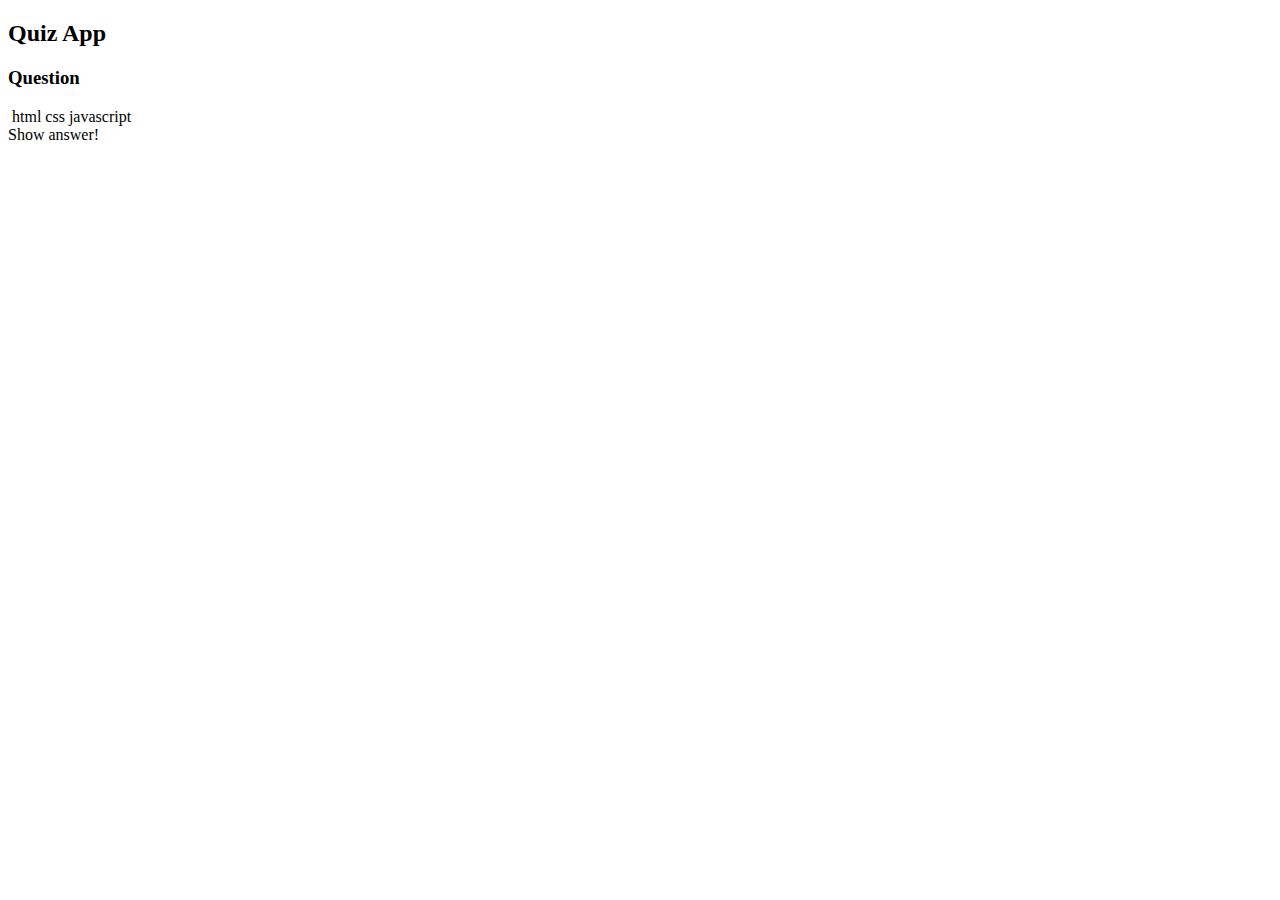
==== index.html @ 4dd006bd "adding all the assets and homepage" ====
<!DOCTYPE html>
<html lang="en">
  <head>
    <meta charset="UTF-8" />
    <meta http-equiv="X-UA-Compatible" content="IE=edge" />
    <meta name="viewport" content="width=device-width, initial-scale=1.0" />
    <title>Amazing Quiz App</title>
  </head>
  <body>
    <header>
      <h2>Quiz App</h2>
    </header>

    <main>
      <section class="question_card_menu">
        <h3>Question</h3>
        <img href="/assets/bookmark_transparent.png" />
        <tag>html</tag>
        <tag>css</tag>
        <tag>javascript</tag>

        <article>
          Show answer!
          <p hidden>this is the answer to the question</p>
        </article>
      </section>
    </main>
  </body>
</html>
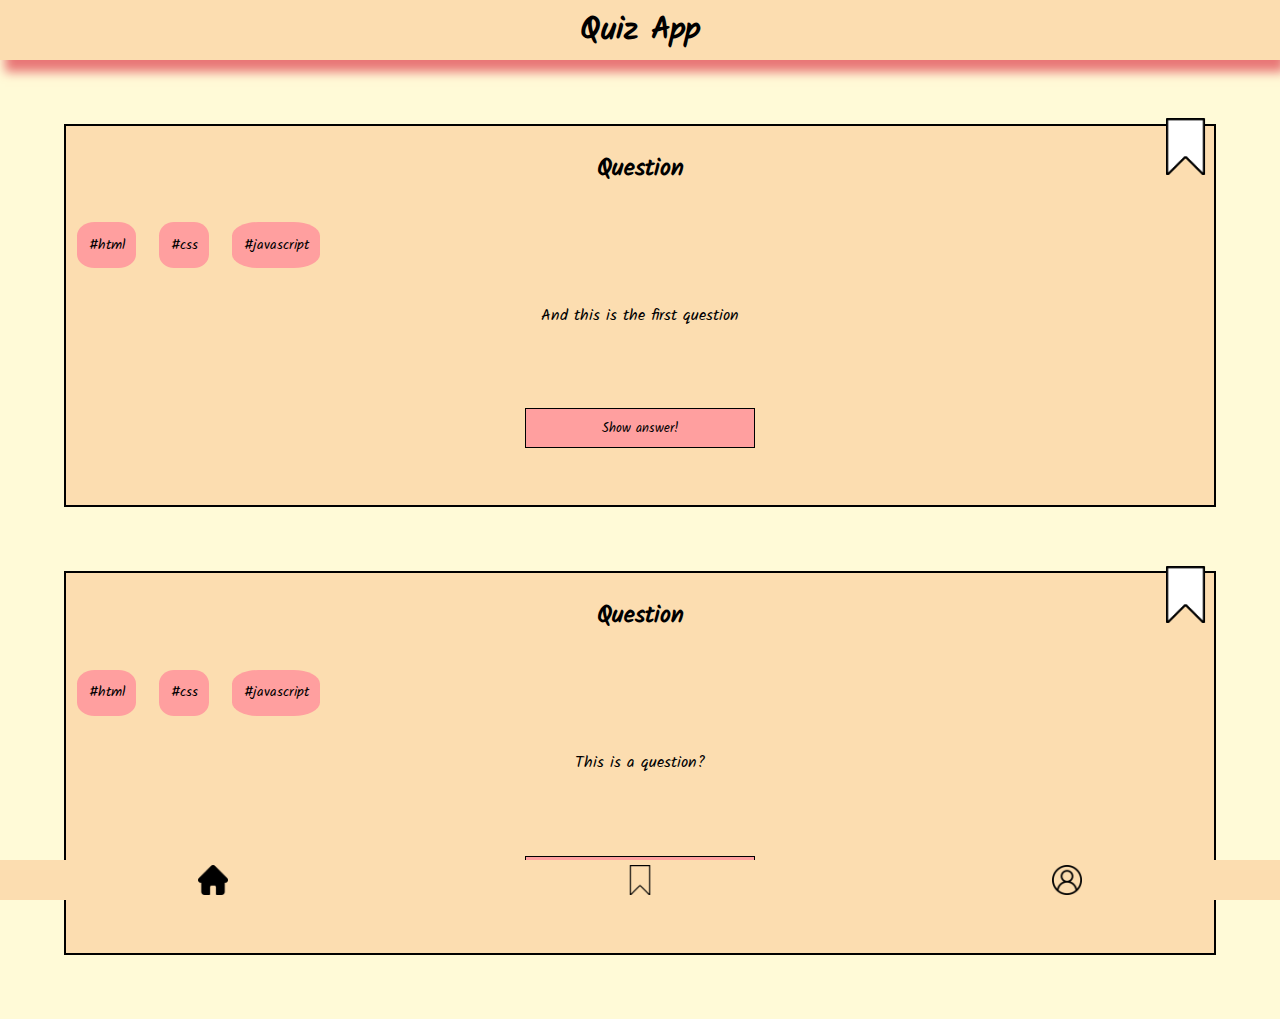
==== commit 78a16c51: "more changes to css and index, added fonts" ====
--- a/index.html
+++ b/index.html
@@ -4,26 +4,77 @@
     <meta charset="UTF-8" />
     <meta http-equiv="X-UA-Compatible" content="IE=edge" />
     <meta name="viewport" content="width=device-width, initial-scale=1.0" />
+    <link rel="stylesheet" href="./css/styles.css" />
+    <link rel="stylesheet" href="./fonts/Kalam-Regular.ttf" />
     <title>Amazing Quiz App</title>
   </head>
   <body>
     <header>
-      <h2>Quiz App</h2>
+      <h1>Quiz App</h1>
     </header>
 
     <main>
-      <section class="question_card_menu">
-        <h3>Question</h3>
-        <img href="/assets/bookmark_transparent.png" />
-        <tag>html</tag>
-        <tag>css</tag>
-        <tag>javascript</tag>
+      <section class="question_menu">
+        <img
+          src="/assets/bookmark.png"
+          alt="bookmark"
+          class="question_bookmark"
+        />
 
-        <article>
+        <h2 class="question_h2">Question</h2>
+
+        <section class="tag_list">
+          <tag class="question_tag">#html</tag>
+          <tag class="question_tag">#css</tag>
+          <tag class="question_tag">#javascript</tag>
+        </section>
+
+        <section class="quextion_text_box">
+          <p class="question_text">And this is the first question</p>
+        </section>
+
+        <button class="question_button">
           Show answer!
           <p hidden>this is the answer to the question</p>
-        </article>
+        </button>
+      </section>
+
+      <section class="question_menu">
+        <img
+          src="/assets/bookmark.png"
+          alt="bookmark"
+          class="question_bookmark"
+        />
+
+        <h2 class="question_h2">Question</h2>
+
+        <section class="tag_list">
+          <tag class="question_tag">#html</tag>
+          <tag class="question_tag">#css</tag>
+          <tag class="question_tag">#javascript</tag>
+        </section>
+
+        <section class="quextion_text_box">
+          <p class="question_text">This is a question?</p>
+        </section>
+
+        <button class="question_button">
+          Show answer!
+          <p hidden>this is the answer to the question</p>
+        </button>
       </section>
     </main>
+
+    <footer>
+      <a href="/index.html"
+        ><img src="./assets/home_filled.png" alt="home link"
+      /></a>
+      <a href="pages/bookmarks.html"
+        ><img src="./assets/bookmark_transparent.png" alt="bookmarks link"
+      /></a>
+      <a href="/pages/profile.html"
+        ><img src="./assets/profile.png" alt="profile link"
+      /></a>
+    </footer>
   </body>
 </html>
--- a/css/styles.css
+++ b/css/styles.css
@@ -0,0 +1,106 @@
+@import "./variable.css";
+@import "./fonts.css";
+
+* {
+  box-sizing: border-box;
+  margin: 0;
+}
+
+body {
+  background-color: var(--background-color);
+  font-family: kalam;
+}
+
+header {
+  position: sticky;
+  display: flex;
+  justify-content: center;
+  background-color: var(--primary-color);
+  align-items: center;
+  height: 60px;
+  box-shadow: 5px 12px 10px var(--accent-color);
+}
+
+.question_menu {
+  border: solid 2px black;
+  display: flex;
+  justify-content: center;
+  background-color: var(--primary-color);
+  flex-direction: column;
+  margin: 5%;
+  position: relative;
+}
+
+.question_h2 {
+  display: flex;
+  justify-content: center;
+  justify-self: center;
+  padding: 2%;
+}
+
+.question_bookmark {
+  display: flex;
+  height: 15%;
+  align-self: flex-end;
+  padding: 0;
+  position: absolute;
+  top: -2%;
+}
+
+.tag_list {
+  display: flex;
+}
+
+.question_tag {
+  display: flex;
+  flex-direction: row;
+  margin: 1%;
+  background-color: var(--second-color);
+  padding: 1%;
+  border-radius: 30%;
+  font-size: 90%;
+}
+
+.question_button {
+  display: flex;
+  background-color: var(--second-color);
+  width: 20%;
+  height: 40px;
+  align-self: center;
+  align-items: center;
+  justify-content: space-around;
+  margin: 5%;
+  border: none;
+  border: 1px solid black;
+  font-family: kalam;
+}
+
+.question_text_box {
+  display: flex;
+  justify-items: center;
+  align-items: center;
+}
+
+.question_text {
+  padding: 2%;
+  text-align: center;
+}
+
+footer {
+  position: fixed;
+  bottom: 0;
+  width: 100%;
+  display: flex;
+  align-content: center;
+  align-self: flex-end;
+  justify-content: space-around;
+  background-color: var(--primary-color);
+  height: 40px;
+}
+
+footer a {
+  display: flex;
+  height: 100%;
+  margin-top: 5px;
+  padding-bottom: 10px;
+}
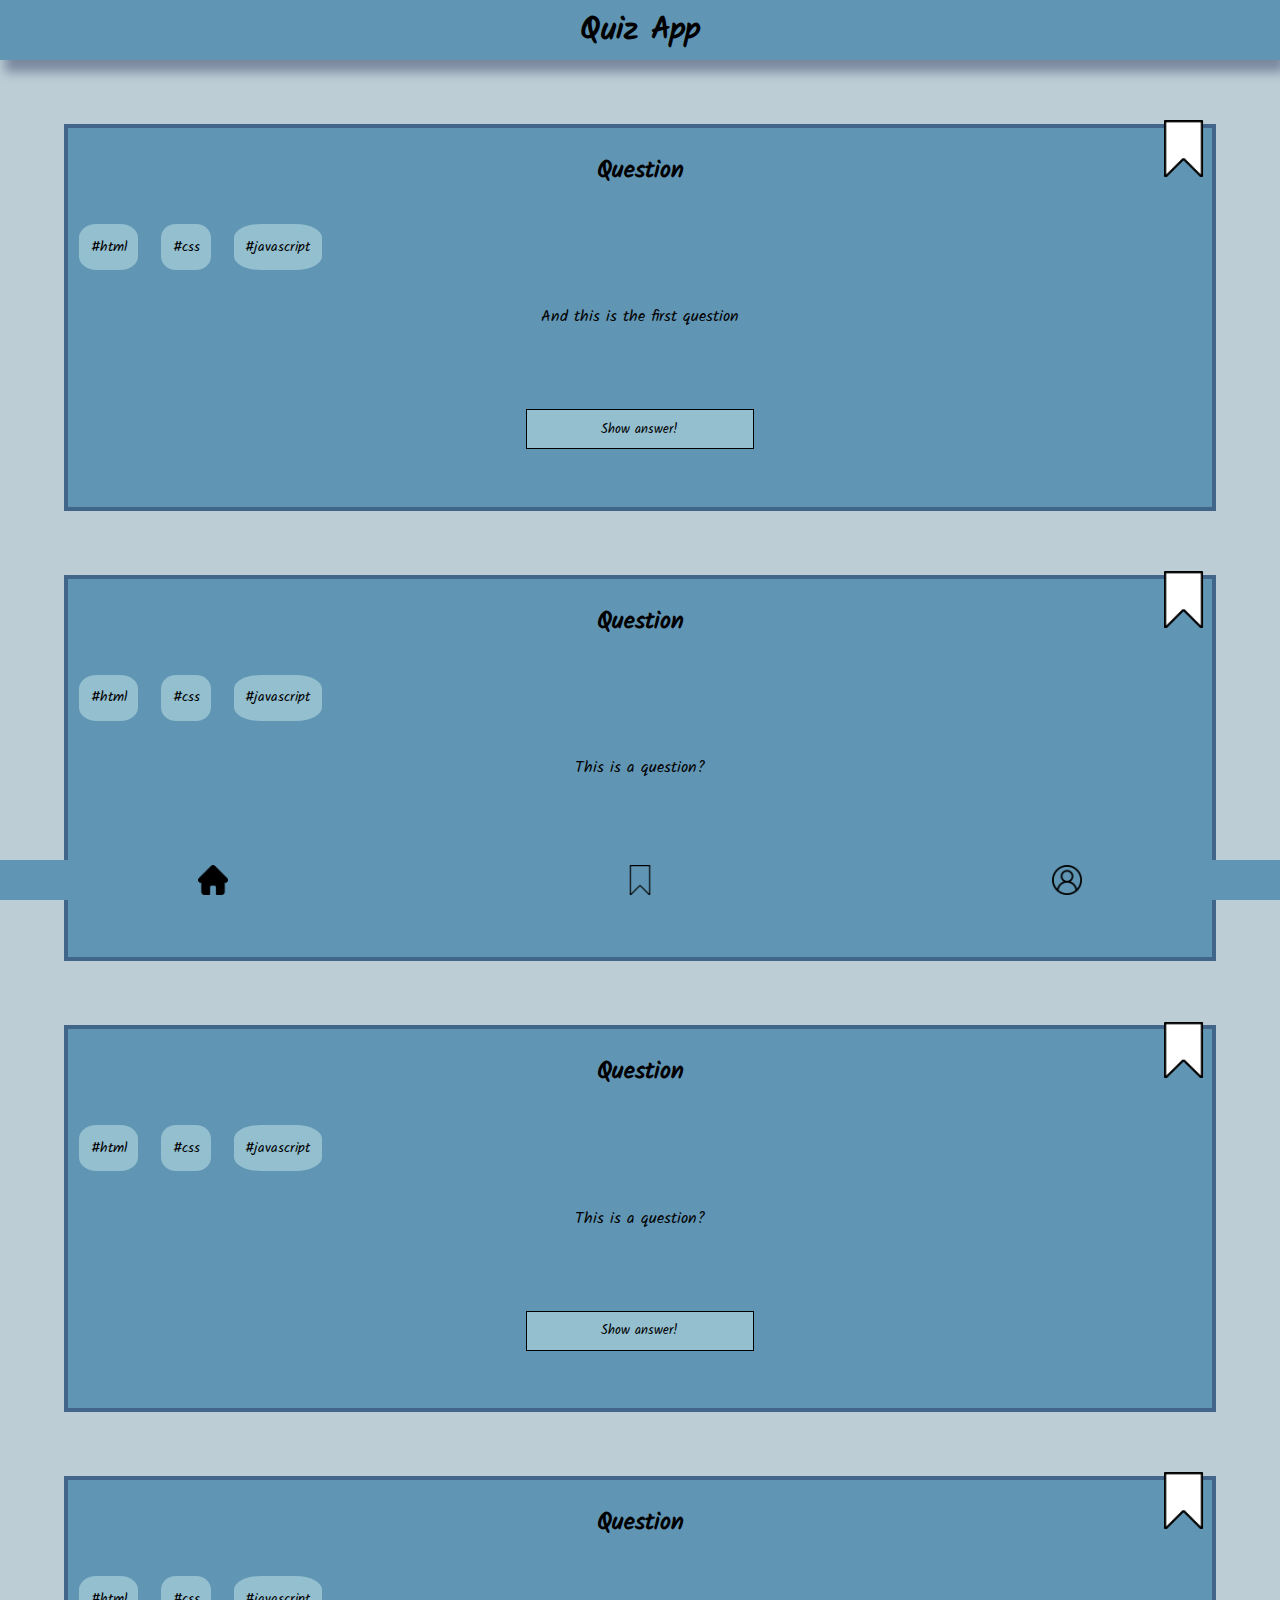
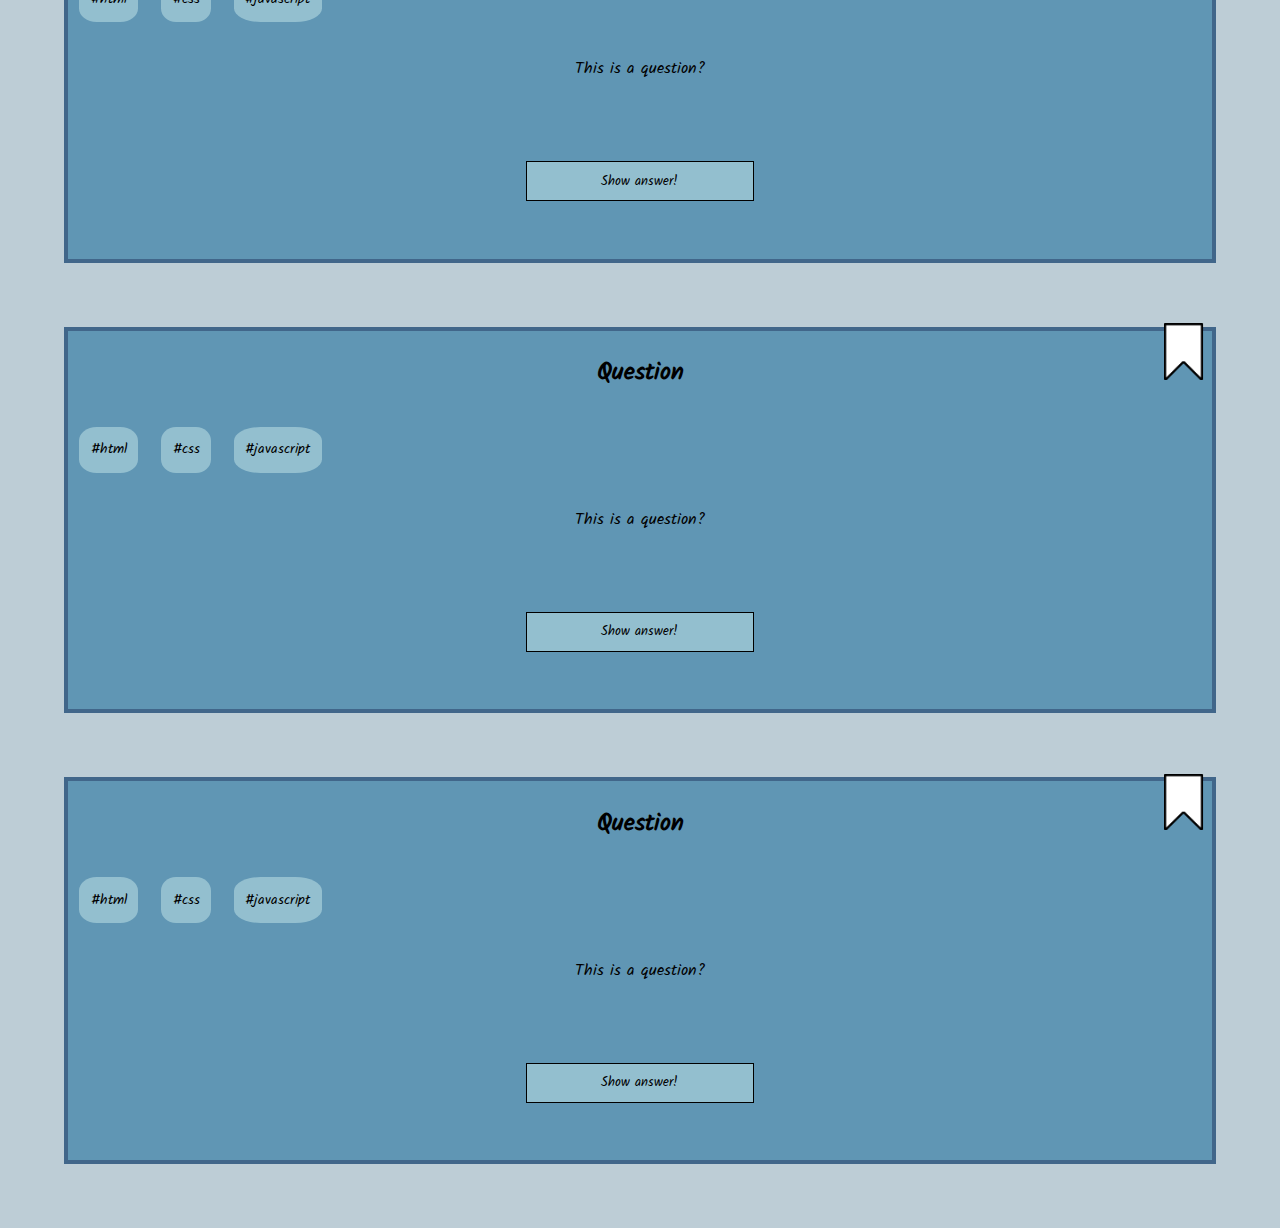
==== commit f1b1f6c7: "mostly finished website" ====
--- a/index.html
+++ b/index.html
@@ -63,6 +63,106 @@
           <p hidden>this is the answer to the question</p>
         </button>
       </section>
+
+      <section class="question_menu">
+        <img
+          src="/assets/bookmark.png"
+          alt="bookmark"
+          class="question_bookmark"
+        />
+
+        <h2 class="question_h2">Question</h2>
+
+        <section class="tag_list">
+          <tag class="question_tag">#html</tag>
+          <tag class="question_tag">#css</tag>
+          <tag class="question_tag">#javascript</tag>
+        </section>
+
+        <section class="quextion_text_box">
+          <p class="question_text">This is a question?</p>
+        </section>
+
+        <button class="question_button">
+          Show answer!
+          <p hidden>this is the answer to the question</p>
+        </button>
+      </section>
+
+      <section class="question_menu">
+        <img
+          src="/assets/bookmark.png"
+          alt="bookmark"
+          class="question_bookmark"
+        />
+
+        <h2 class="question_h2">Question</h2>
+
+        <section class="tag_list">
+          <tag class="question_tag">#html</tag>
+          <tag class="question_tag">#css</tag>
+          <tag class="question_tag">#javascript</tag>
+        </section>
+
+        <section class="quextion_text_box">
+          <p class="question_text">This is a question?</p>
+        </section>
+
+        <button class="question_button">
+          Show answer!
+          <p hidden>this is the answer to the question</p>
+        </button>
+      </section>
+
+      <section class="question_menu">
+        <img
+          src="/assets/bookmark.png"
+          alt="bookmark"
+          class="question_bookmark"
+        />
+
+        <h2 class="question_h2">Question</h2>
+
+        <section class="tag_list">
+          <tag class="question_tag">#html</tag>
+          <tag class="question_tag">#css</tag>
+          <tag class="question_tag">#javascript</tag>
+        </section>
+
+        <section class="quextion_text_box">
+          <p class="question_text">This is a question?</p>
+        </section>
+
+        <button class="question_button">
+          Show answer!
+          <p hidden>this is the answer to the question</p>
+        </button>
+      </section>
+
+      <section class="question_menu">
+        <img
+          src="/assets/bookmark.png"
+          alt="bookmark"
+          class="question_bookmark"
+        />
+
+        <h2 class="question_h2">Question</h2>
+
+        <section class="tag_list">
+          <tag class="question_tag">#html</tag>
+          <tag class="question_tag">#css</tag>
+          <tag class="question_tag">#javascript</tag>
+        </section>
+
+        <section class="quextion_text_box">
+          <p class="question_text">This is a question?</p>
+        </section>
+
+        <button class="question_button">
+          Show answer!
+          <p hidden>this is the answer to the question</p>
+        </button>
+      </section>
     </main>
 
     <footer>
--- a/css/styles.css
+++ b/css/styles.css
@@ -22,7 +22,7 @@
 }
 
 .question_menu {
-  border: solid 2px black;
+  border: solid 4px var(--accent-color);
   display: flex;
   justify-content: center;
   background-color: var(--primary-color);
@@ -104,3 +104,52 @@
   margin-top: 5px;
   padding-bottom: 10px;
 }
+
+/*profile code below*/
+
+.profile__main {
+  display: flex;
+  flex-direction: column;
+  margin: 5%;
+  position: relative;
+}
+
+.profile__menu {
+  display: flex;
+  flex-direction: column;
+  background-color: var(--primary-color);
+  border: solid 4px var(--accent-color);
+}
+
+.profile__picture {
+  display: flex;
+  width: 20%;
+  margin: 5%;
+  margin-bottom: 0;
+}
+
+.profile__header {
+  display: flex;
+  position: absolute;
+  top: 20%;
+  left: 50%;
+  justify-self: center;
+  align-self: center;
+}
+
+.profile__text {
+  display: flex;
+  padding: 5%;
+  text-align: justify;
+}
+
+.profile__image__box {
+  display: flex;
+  gap: 14%;
+  margin-top: 5%;
+  justify-content: center;
+}
+
+.profile__image {
+  width: 10%;
+}
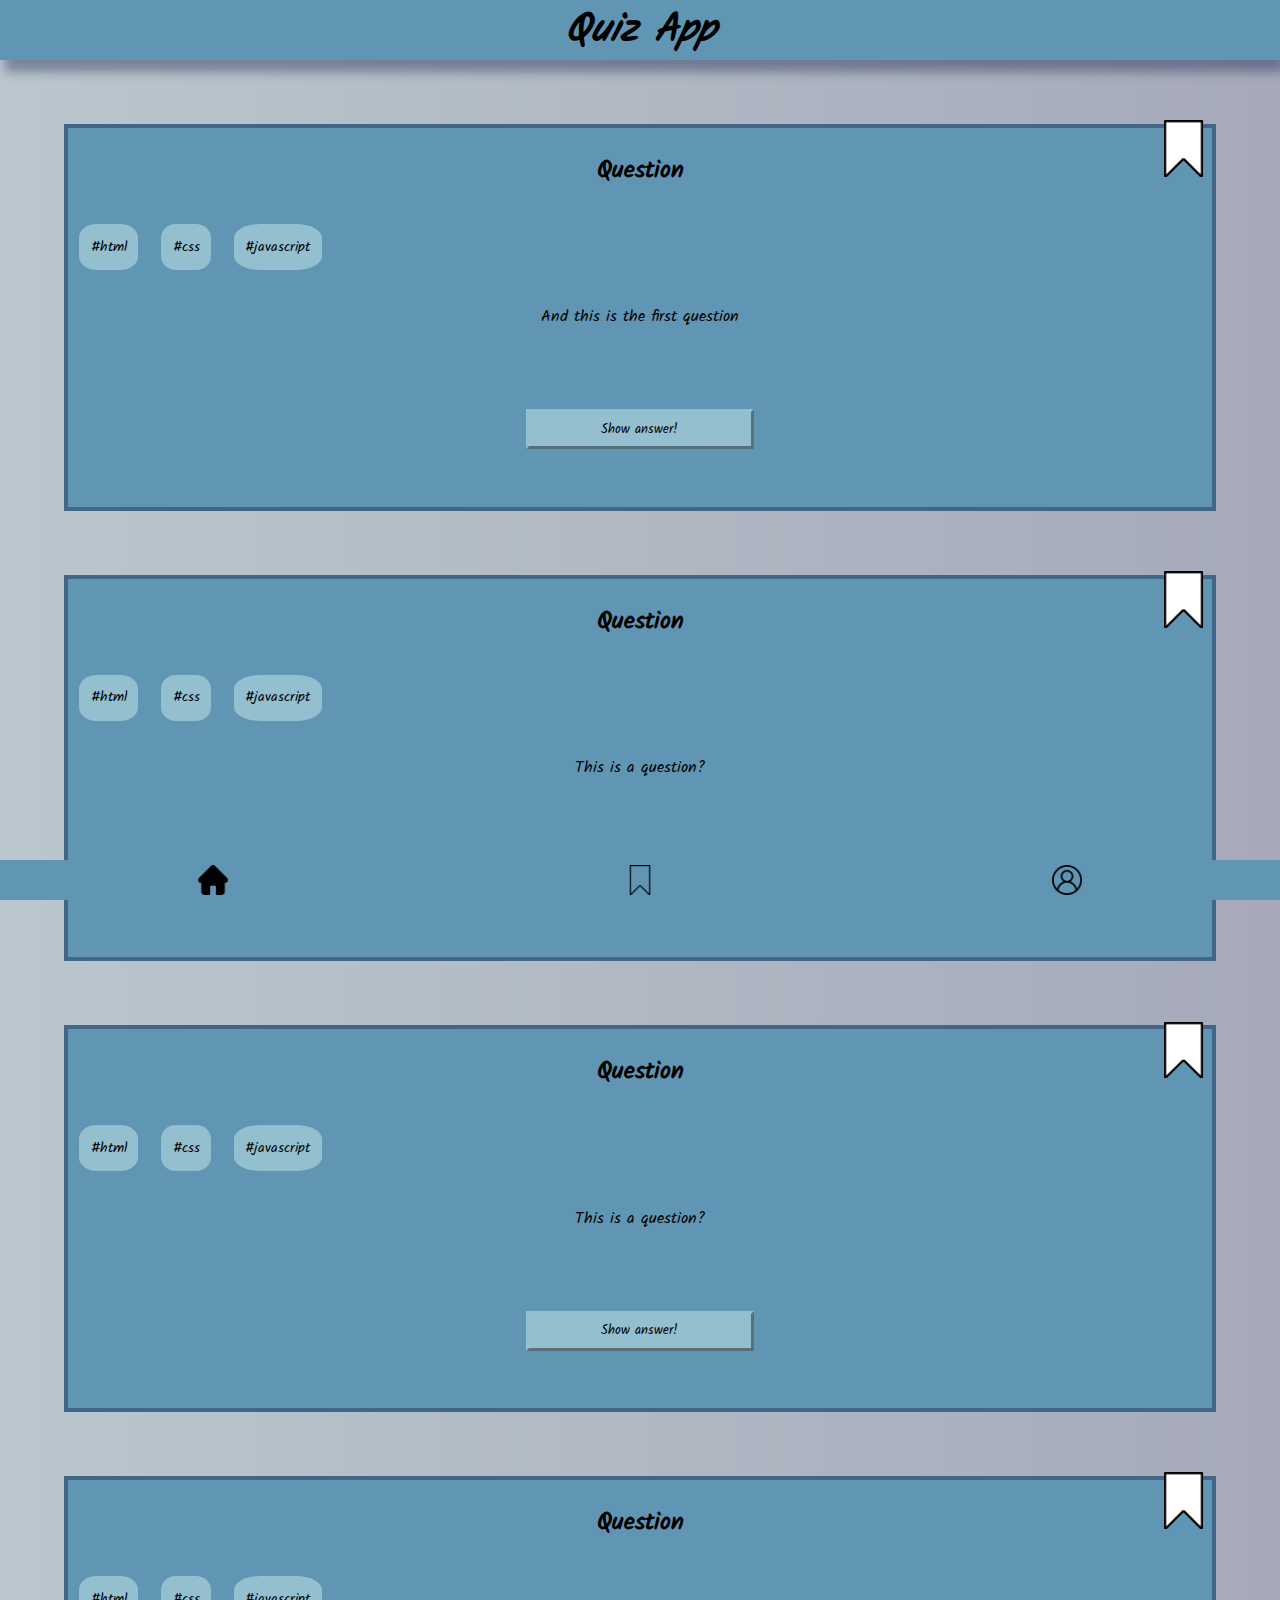
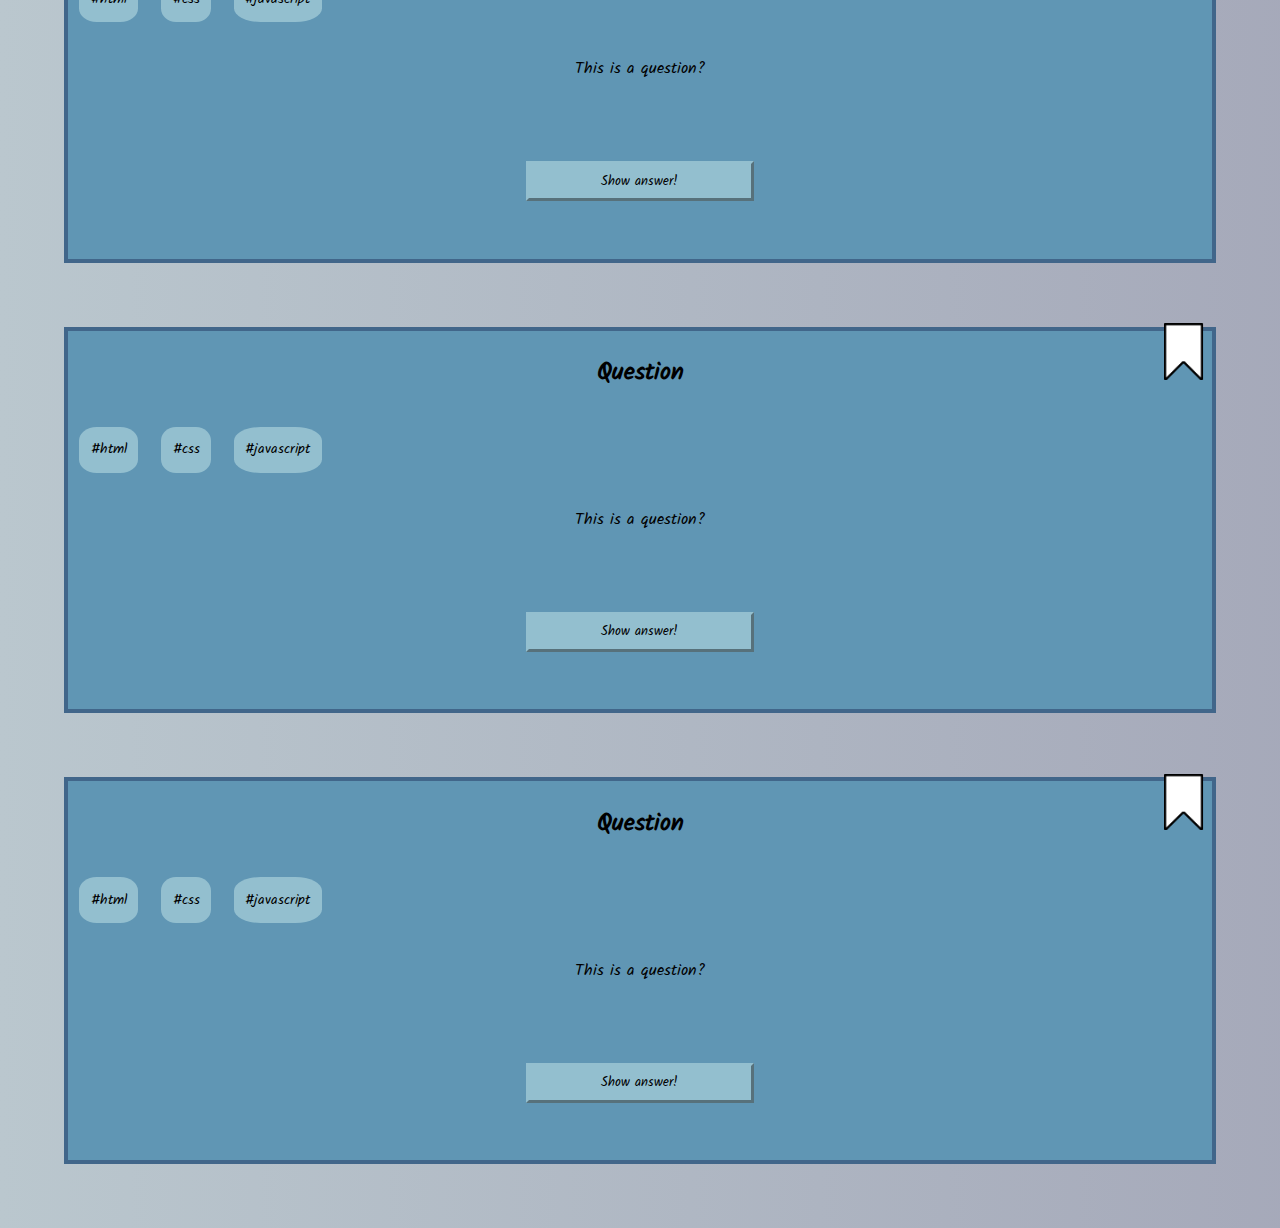
==== commit b856fe9f: "fixing links" ====
--- a/index.html
+++ b/index.html
@@ -16,7 +16,7 @@
     <main>
       <section class="question_menu">
         <img
-          src="/assets/bookmark.png"
+          src="./assets/bookmark.png"
           alt="bookmark"
           class="question_bookmark"
         />
@@ -41,7 +41,7 @@
 
       <section class="question_menu">
         <img
-          src="/assets/bookmark.png"
+          src="./assets/bookmark.png"
           alt="bookmark"
           class="question_bookmark"
         />
@@ -66,7 +66,7 @@
 
       <section class="question_menu">
         <img
-          src="/assets/bookmark.png"
+          src="./assets/bookmark.png"
           alt="bookmark"
           class="question_bookmark"
         />
@@ -91,7 +91,7 @@
 
       <section class="question_menu">
         <img
-          src="/assets/bookmark.png"
+          src="./assets/bookmark.png"
           alt="bookmark"
           class="question_bookmark"
         />
@@ -116,7 +116,7 @@
 
       <section class="question_menu">
         <img
-          src="/assets/bookmark.png"
+          src="./assets/bookmark.png"
           alt="bookmark"
           class="question_bookmark"
         />
@@ -141,7 +141,7 @@
 
       <section class="question_menu">
         <img
-          src="/assets/bookmark.png"
+          src="./assets/bookmark.png"
           alt="bookmark"
           class="question_bookmark"
         />
@@ -166,13 +166,13 @@
     </main>
 
     <footer>
-      <a href="/index.html"
+      <a href="./index.html"
         ><img src="./assets/home_filled.png" alt="home link"
       /></a>
-      <a href="pages/bookmarks.html"
+      <a href="./pages/bookmarks.html"
         ><img src="./assets/bookmark_transparent.png" alt="bookmarks link"
       /></a>
-      <a href="/pages/profile.html"
+      <a href="./pages/profile.html"
         ><img src="./assets/profile.png" alt="profile link"
       /></a>
     </footer>
--- a/css/styles.css
+++ b/css/styles.css
@@ -7,7 +7,11 @@
 }
 
 body {
-  background-color: var(--background-color);
+  background-image: linear-gradient(
+    90deg,
+    var(--background-color),
+    var(--accent-color)
+  );
   font-family: kalam;
 }
 
@@ -19,6 +23,8 @@
   align-items: center;
   height: 60px;
   box-shadow: 5px 12px 10px var(--accent-color);
+  font-style: italic;
+  font-size: 20px;
 }
 
 .question_menu {
@@ -71,8 +77,13 @@
   justify-content: space-around;
   margin: 5%;
   border: none;
-  border: 1px solid black;
+  border: var(--second-color);
   font-family: kalam;
+  border-style: outset;
+}
+
+.question_button:active {
+  border-style: inset;
 }
 
 .question_text_box {
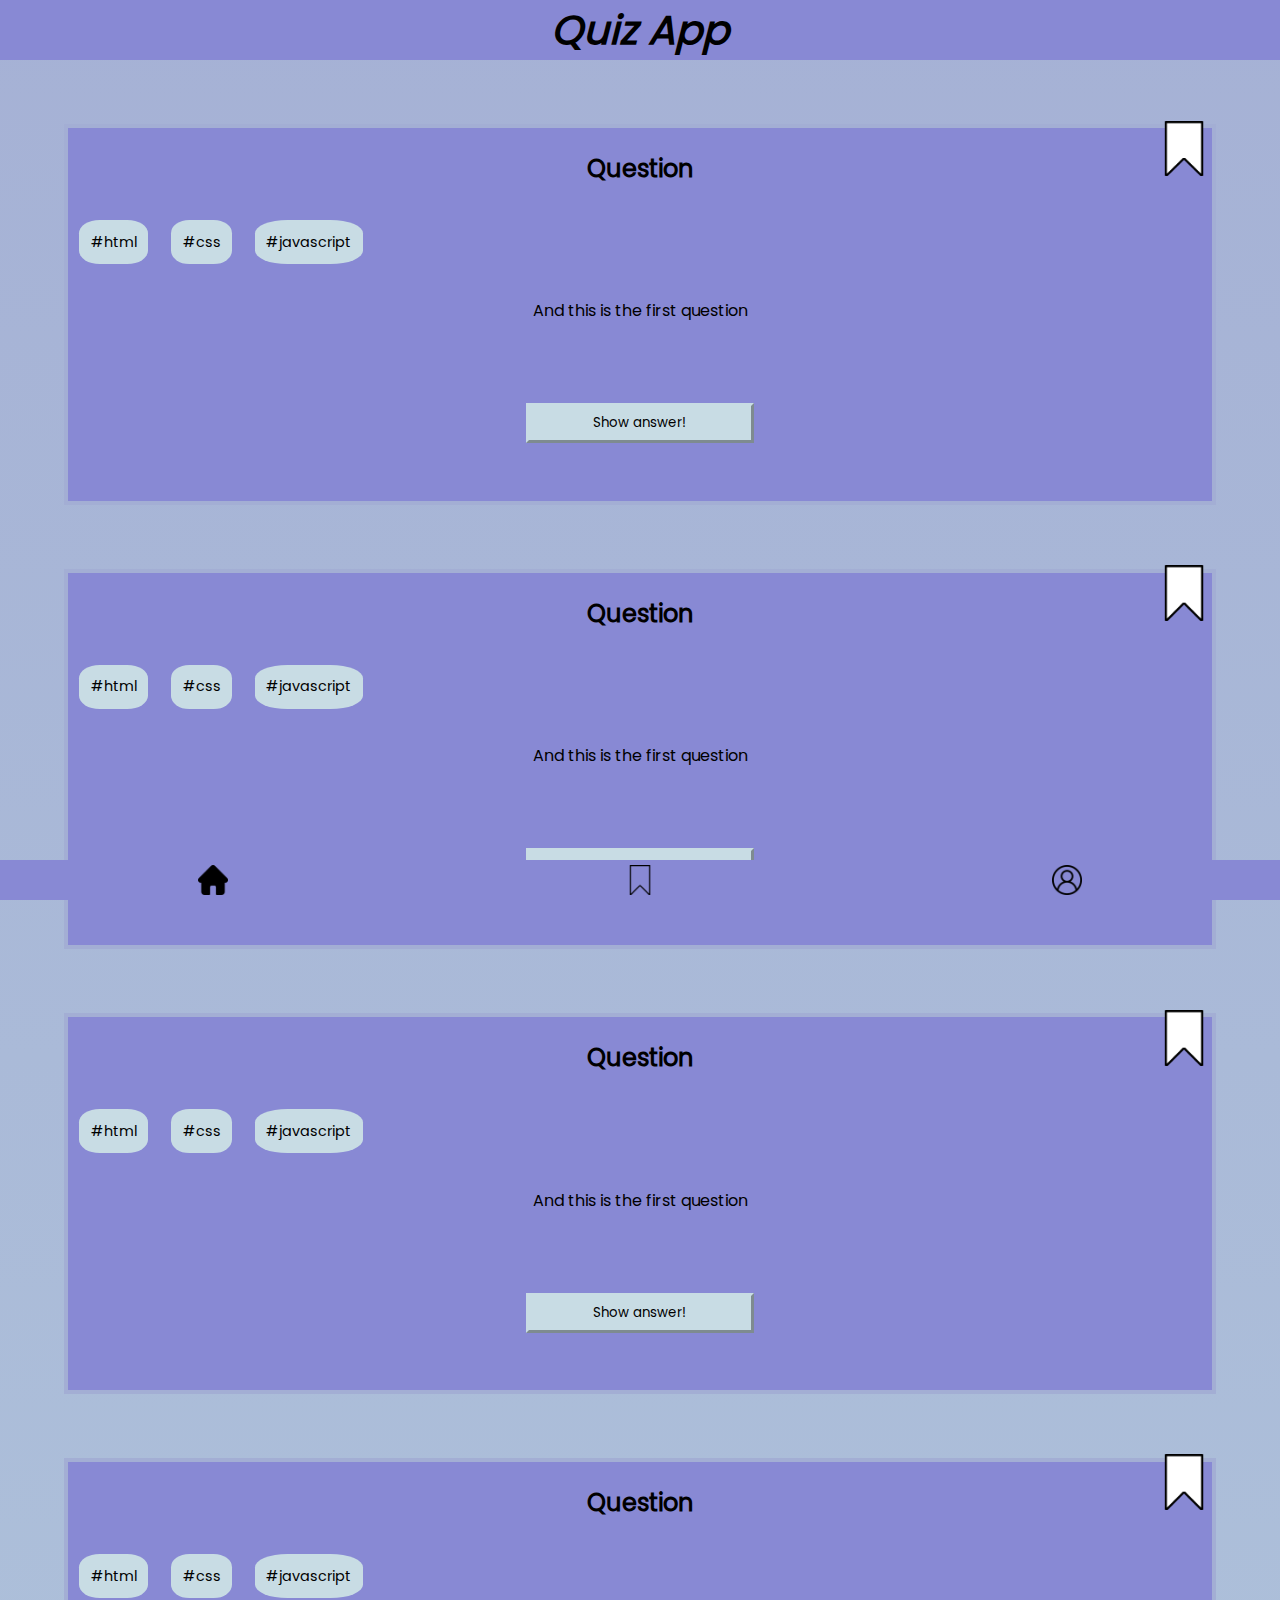
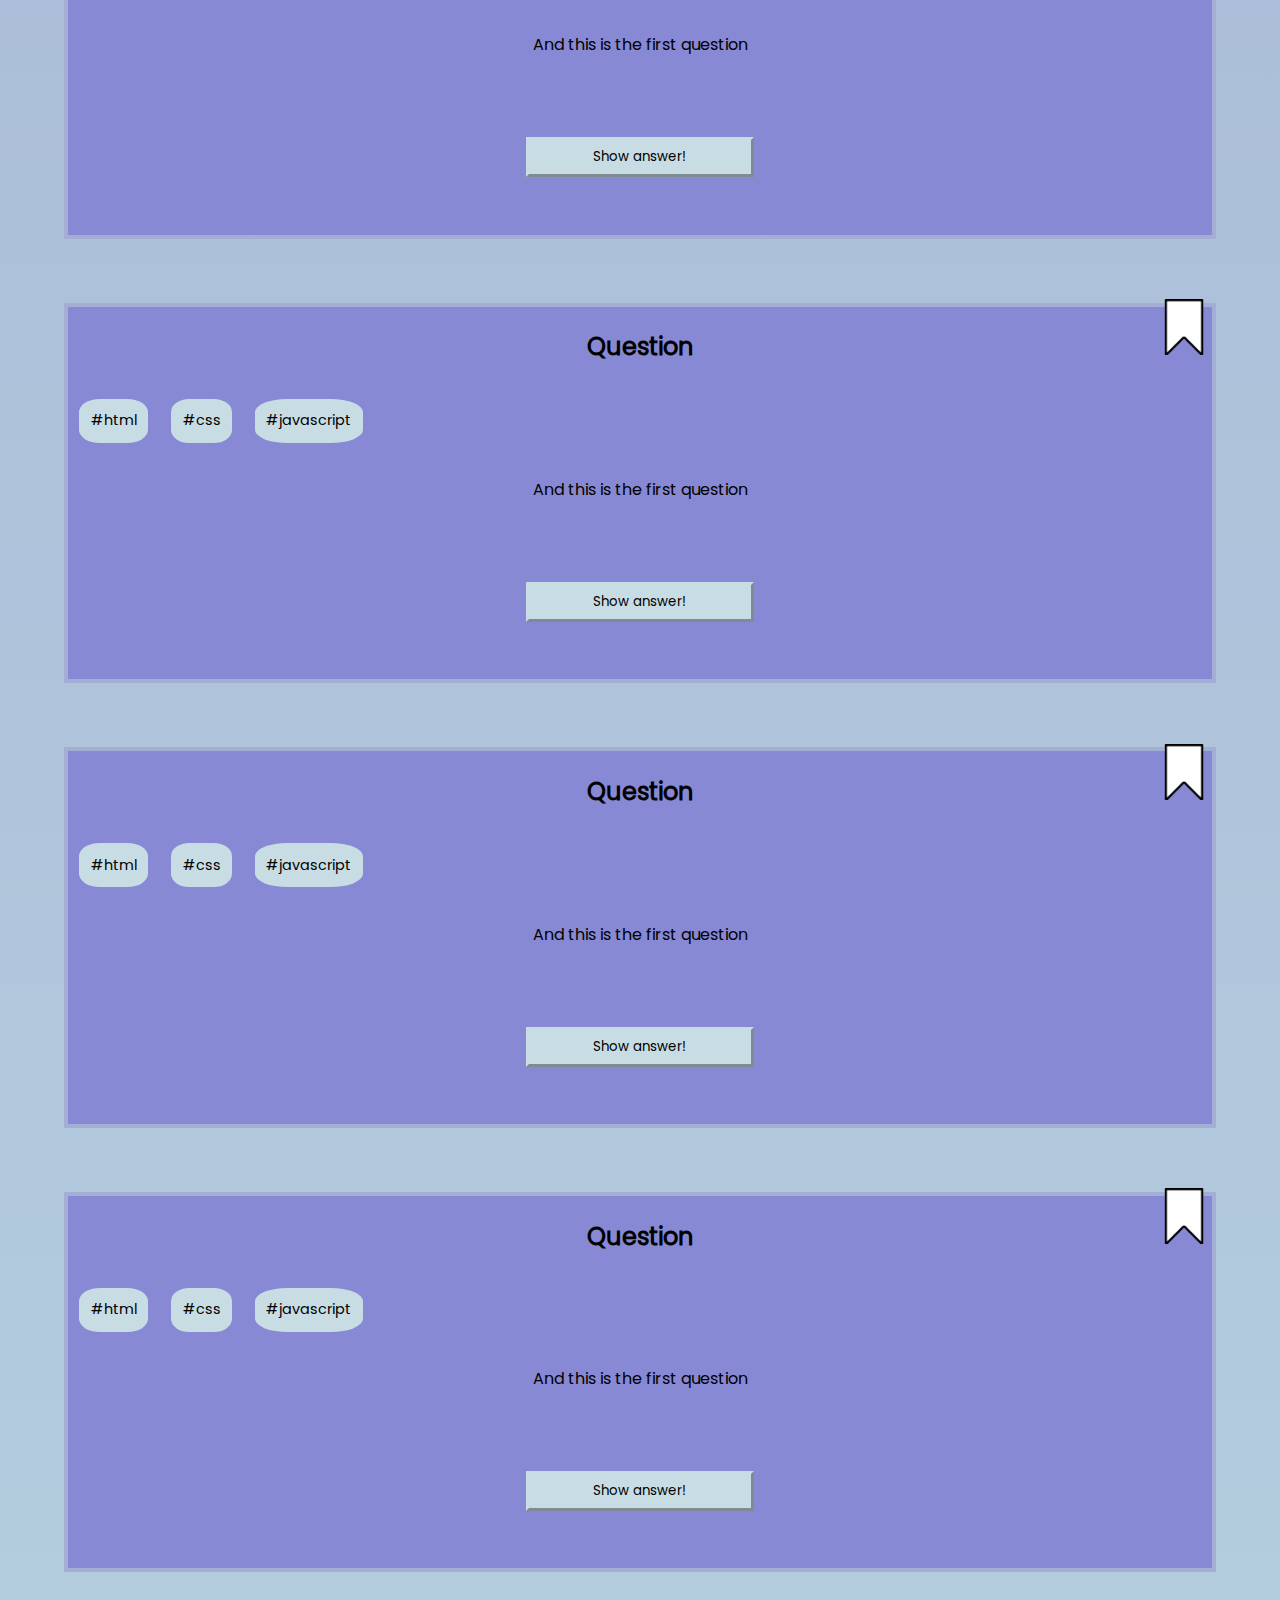
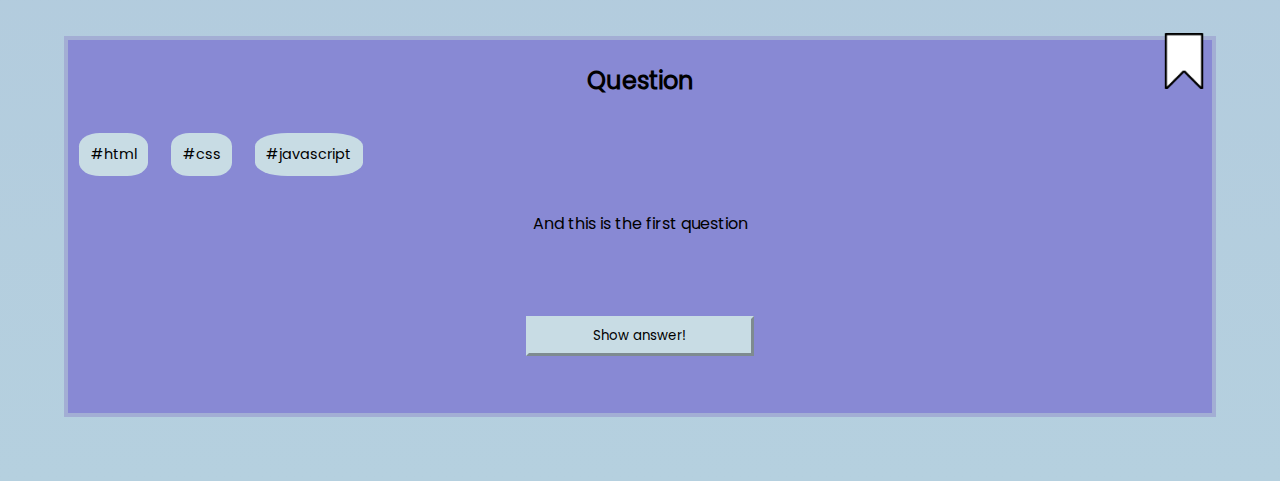
==== commit dcb44334: "made changes suggested by gimena" ====
--- a/index.html
+++ b/index.html
@@ -4,8 +4,9 @@
     <meta charset="UTF-8" />
     <meta http-equiv="X-UA-Compatible" content="IE=edge" />
     <meta name="viewport" content="width=device-width, initial-scale=1.0" />
-    <link rel="stylesheet" href="./css/styles.css" />
+    <link rel="stylesheet" href="./css/index.css" />
     <link rel="stylesheet" href="./fonts/Kalam-Regular.ttf" />
+    <link rel="stylesheet" href="../css/global.css" />
     <title>Amazing Quiz App</title>
   </head>
   <body>
@@ -14,151 +15,185 @@
     </header>
 
     <main>
-      <section class="question_menu">
-        <img
-          src="./assets/bookmark.png"
-          alt="bookmark"
-          class="question_bookmark"
-        />
-
-        <h2 class="question_h2">Question</h2>
-
-        <section class="tag_list">
-          <tag class="question_tag">#html</tag>
-          <tag class="question_tag">#css</tag>
-          <tag class="question_tag">#javascript</tag>
-        </section>
-
-        <section class="quextion_text_box">
-          <p class="question_text">And this is the first question</p>
-        </section>
-
-        <button class="question_button">
-          Show answer!
-          <p hidden>this is the answer to the question</p>
-        </button>
-      </section>
-
-      <section class="question_menu">
-        <img
-          src="./assets/bookmark.png"
-          alt="bookmark"
-          class="question_bookmark"
-        />
-
-        <h2 class="question_h2">Question</h2>
-
-        <section class="tag_list">
-          <tag class="question_tag">#html</tag>
-          <tag class="question_tag">#css</tag>
-          <tag class="question_tag">#javascript</tag>
-        </section>
-
-        <section class="quextion_text_box">
-          <p class="question_text">This is a question?</p>
-        </section>
-
-        <button class="question_button">
-          Show answer!
-          <p hidden>this is the answer to the question</p>
-        </button>
-      </section>
-
-      <section class="question_menu">
-        <img
-          src="./assets/bookmark.png"
-          alt="bookmark"
-          class="question_bookmark"
-        />
-
-        <h2 class="question_h2">Question</h2>
-
-        <section class="tag_list">
-          <tag class="question_tag">#html</tag>
-          <tag class="question_tag">#css</tag>
-          <tag class="question_tag">#javascript</tag>
-        </section>
-
-        <section class="quextion_text_box">
-          <p class="question_text">This is a question?</p>
-        </section>
-
-        <button class="question_button">
-          Show answer!
-          <p hidden>this is the answer to the question</p>
-        </button>
-      </section>
-
-      <section class="question_menu">
-        <img
-          src="./assets/bookmark.png"
-          alt="bookmark"
-          class="question_bookmark"
-        />
-
-        <h2 class="question_h2">Question</h2>
-
-        <section class="tag_list">
-          <tag class="question_tag">#html</tag>
-          <tag class="question_tag">#css</tag>
-          <tag class="question_tag">#javascript</tag>
-        </section>
-
-        <section class="quextion_text_box">
-          <p class="question_text">This is a question?</p>
-        </section>
-
-        <button class="question_button">
-          Show answer!
-          <p hidden>this is the answer to the question</p>
-        </button>
-      </section>
-
-      <section class="question_menu">
-        <img
-          src="./assets/bookmark.png"
-          alt="bookmark"
-          class="question_bookmark"
-        />
-
-        <h2 class="question_h2">Question</h2>
-
-        <section class="tag_list">
-          <tag class="question_tag">#html</tag>
-          <tag class="question_tag">#css</tag>
-          <tag class="question_tag">#javascript</tag>
-        </section>
-
-        <section class="quextion_text_box">
-          <p class="question_text">This is a question?</p>
-        </section>
-
-        <button class="question_button">
-          Show answer!
-          <p hidden>this is the answer to the question</p>
-        </button>
-      </section>
-
-      <section class="question_menu">
-        <img
-          src="./assets/bookmark.png"
-          alt="bookmark"
-          class="question_bookmark"
-        />
-
-        <h2 class="question_h2">Question</h2>
-
-        <section class="tag_list">
-          <tag class="question_tag">#html</tag>
-          <tag class="question_tag">#css</tag>
-          <tag class="question_tag">#javascript</tag>
-        </section>
-
-        <section class="quextion_text_box">
-          <p class="question_text">This is a question?</p>
-        </section>
-
-        <button class="question_button">
+      <section class="card">
+        <img
+          src="./assets/bookmark.png"
+          alt="bookmark"
+          class="card__bookmark"
+        />
+
+        <h2 class="card__question">Question</h2>
+
+        <section class="card__tag-section">
+          <p class="card__tag">#html</p>
+          <p class="card__tag">#css</p>
+          <p class="card__tag">#javascript</p>
+        </section>
+
+        <section class="card__text-box">And this is the first question</section>
+
+        <button class="card__button">
+          Show answer!
+          <p hidden>this is the answer to the question</p>
+        </button>
+      </section>
+
+      <section class="card">
+        <img
+          src="./assets/bookmark.png"
+          alt="bookmark"
+          class="card__bookmark"
+        />
+
+        <h2 class="card__question">Question</h2>
+
+        <section class="card__tag-section">
+          <p class="card__tag">#html</p>
+          <p class="card__tag">#css</p>
+          <p class="card__tag">#javascript</p>
+        </section>
+
+        <section class="card__text-box">And this is the first question</section>
+
+        <button class="card__button">
+          Show answer!
+          <p hidden>this is the answer to the question</p>
+        </button>
+      </section>
+
+      <section class="card">
+        <img
+          src="./assets/bookmark.png"
+          alt="bookmark"
+          class="card__bookmark"
+        />
+
+        <h2 class="card__question">Question</h2>
+
+        <section class="card__tag-section">
+          <p class="card__tag">#html</p>
+          <p class="card__tag">#css</p>
+          <p class="card__tag">#javascript</p>
+        </section>
+
+        <section class="card__text-box">And this is the first question</section>
+
+        <button class="card__button">
+          Show answer!
+          <p hidden>this is the answer to the question</p>
+        </button>
+      </section>
+
+      <section class="card">
+        <img
+          src="./assets/bookmark.png"
+          alt="bookmark"
+          class="card__bookmark"
+        />
+
+        <h2 class="card__question">Question</h2>
+
+        <section class="card__tag-section">
+          <p class="card__tag">#html</p>
+          <p class="card__tag">#css</p>
+          <p class="card__tag">#javascript</p>
+        </section>
+
+        <section class="card__text-box">And this is the first question</section>
+
+        <button class="card__button">
+          Show answer!
+          <p hidden>this is the answer to the question</p>
+        </button>
+      </section>
+
+      <section class="card">
+        <img
+          src="./assets/bookmark.png"
+          alt="bookmark"
+          class="card__bookmark"
+        />
+
+        <h2 class="card__question">Question</h2>
+
+        <section class="card__tag-section">
+          <p class="card__tag">#html</p>
+          <p class="card__tag">#css</p>
+          <p class="card__tag">#javascript</p>
+        </section>
+
+        <section class="card__text-box">And this is the first question</section>
+
+        <button class="card__button">
+          Show answer!
+          <p hidden>this is the answer to the question</p>
+        </button>
+      </section>
+
+      <section class="card">
+        <img
+          src="./assets/bookmark.png"
+          alt="bookmark"
+          class="card__bookmark"
+        />
+
+        <h2 class="card__question">Question</h2>
+
+        <section class="card__tag-section">
+          <p class="card__tag">#html</p>
+          <p class="card__tag">#css</p>
+          <p class="card__tag">#javascript</p>
+        </section>
+
+        <section class="card__text-box">And this is the first question</section>
+
+        <button class="card__button">
+          Show answer!
+          <p hidden>this is the answer to the question</p>
+        </button>
+      </section>
+
+      <section class="card">
+        <img
+          src="./assets/bookmark.png"
+          alt="bookmark"
+          class="card__bookmark"
+        />
+
+        <h2 class="card__question">Question</h2>
+
+        <section class="card__tag-section">
+          <p class="card__tag">#html</p>
+          <p class="card__tag">#css</p>
+          <p class="card__tag">#javascript</p>
+        </section>
+
+        <section class="card__text-box">And this is the first question</section>
+
+        <button class="card__button">
+          Show answer!
+          <p hidden>this is the answer to the question</p>
+        </button>
+      </section>
+
+      <section class="card">
+        <img
+          src="./assets/bookmark.png"
+          alt="bookmark"
+          class="card__bookmark"
+        />
+
+        <h2 class="card__question">Question</h2>
+
+        <section class="card__tag-section">
+          <p class="card__tag">#html</p>
+          <p class="card__tag">#css</p>
+          <p class="card__tag">#javascript</p>
+        </section>
+
+        <section class="card__text-box">And this is the first question</section>
+
+        <button class="card__button">
           Show answer!
           <p hidden>this is the answer to the question</p>
         </button>
--- a/css/index.css
+++ b/css/index.css
@@ -0,0 +1,134 @@
+@import "./variable.css";
+@import "./fonts.css";
+
+.card {
+  border: solid 4px var(--accent-color);
+  display: flex;
+  justify-content: center;
+  background-color: var(--primary-color);
+  flex-direction: column;
+  margin: 5%;
+  position: relative;
+}
+
+.card__question {
+  display: flex;
+  justify-content: center;
+  justify-self: center;
+  padding: 2%;
+}
+
+.card__bookmark {
+  display: flex;
+  height: 15%;
+  align-self: flex-end;
+  padding: 0;
+  position: absolute;
+  top: -2%;
+}
+
+.card__tag-section {
+  display: flex;
+}
+
+.card__tag {
+  display: flex;
+  flex-direction: row;
+  margin: 1%;
+  background-color: var(--second-color);
+  padding: 1%;
+  border-radius: 30%;
+  font-size: 90%;
+}
+
+.card__button {
+  display: flex;
+  background-color: var(--second-color);
+  width: 20%;
+  height: 40px;
+  align-self: center;
+  align-items: center;
+  justify-content: space-around;
+  margin: 5%;
+  border: none;
+  border: var(--second-color);
+  font-family: poppins;
+  border-style: outset;
+}
+
+.card__button:active {
+  border-style: inset;
+}
+
+.card__text-box {
+  padding: 2%;
+  text-align: center;
+}
+
+footer {
+  position: fixed;
+  bottom: 0;
+  width: 100%;
+  display: flex;
+  align-content: center;
+  align-self: flex-end;
+  justify-content: space-around;
+  background-color: var(--primary-color);
+  height: 40px;
+}
+
+footer a {
+  display: flex;
+  height: 100%;
+  margin-top: 5px;
+  padding-bottom: 10px;
+}
+
+/*profile code below*/
+
+.profile__main {
+  display: flex;
+  flex-direction: column;
+  margin: 5%;
+  position: relative;
+}
+
+.profile__menu {
+  display: flex;
+  flex-direction: column;
+  background-color: var(--primary-color);
+  border: solid 4px var(--accent-color);
+}
+
+.profile__picture {
+  display: flex;
+  width: 20%;
+  margin: 5%;
+  margin-bottom: 0;
+}
+
+.profile__header {
+  display: flex;
+  position: absolute;
+  top: 20%;
+  left: 50%;
+  justify-self: center;
+  align-self: center;
+}
+
+.profile__text {
+  display: flex;
+  padding: 5%;
+  text-align: justify;
+}
+
+.profile__image__box {
+  display: flex;
+  gap: 14%;
+  margin-top: 5%;
+  justify-content: center;
+}
+
+.profile__image {
+  width: 10%;
+}
--- a/css/global.css
+++ b/css/global.css
@@ -0,0 +1,46 @@
+@import "./variable.css";
+@import "./fonts.css";
+
+* {
+  box-sizing: border-box;
+  margin: 0;
+}
+
+body {
+  background-image: linear-gradient(
+    0deg,
+    var(--background-color),
+    var(--accent-color)
+  );
+  font-family: poppins;
+}
+
+header {
+  position: sticky;
+  display: flex;
+  justify-content: center;
+  background-color: var(--primary-color);
+  align-items: center;
+  height: 60px;
+  font-style: italic;
+  font-size: 20px;
+}
+
+footer {
+  position: fixed;
+  bottom: 0;
+  width: 100%;
+  display: flex;
+  align-content: center;
+  align-self: flex-end;
+  justify-content: space-around;
+  background-color: var(--primary-color);
+  height: 40px;
+}
+
+footer a {
+  display: flex;
+  height: 100%;
+  margin-top: 5px;
+  padding-bottom: 10px;
+}
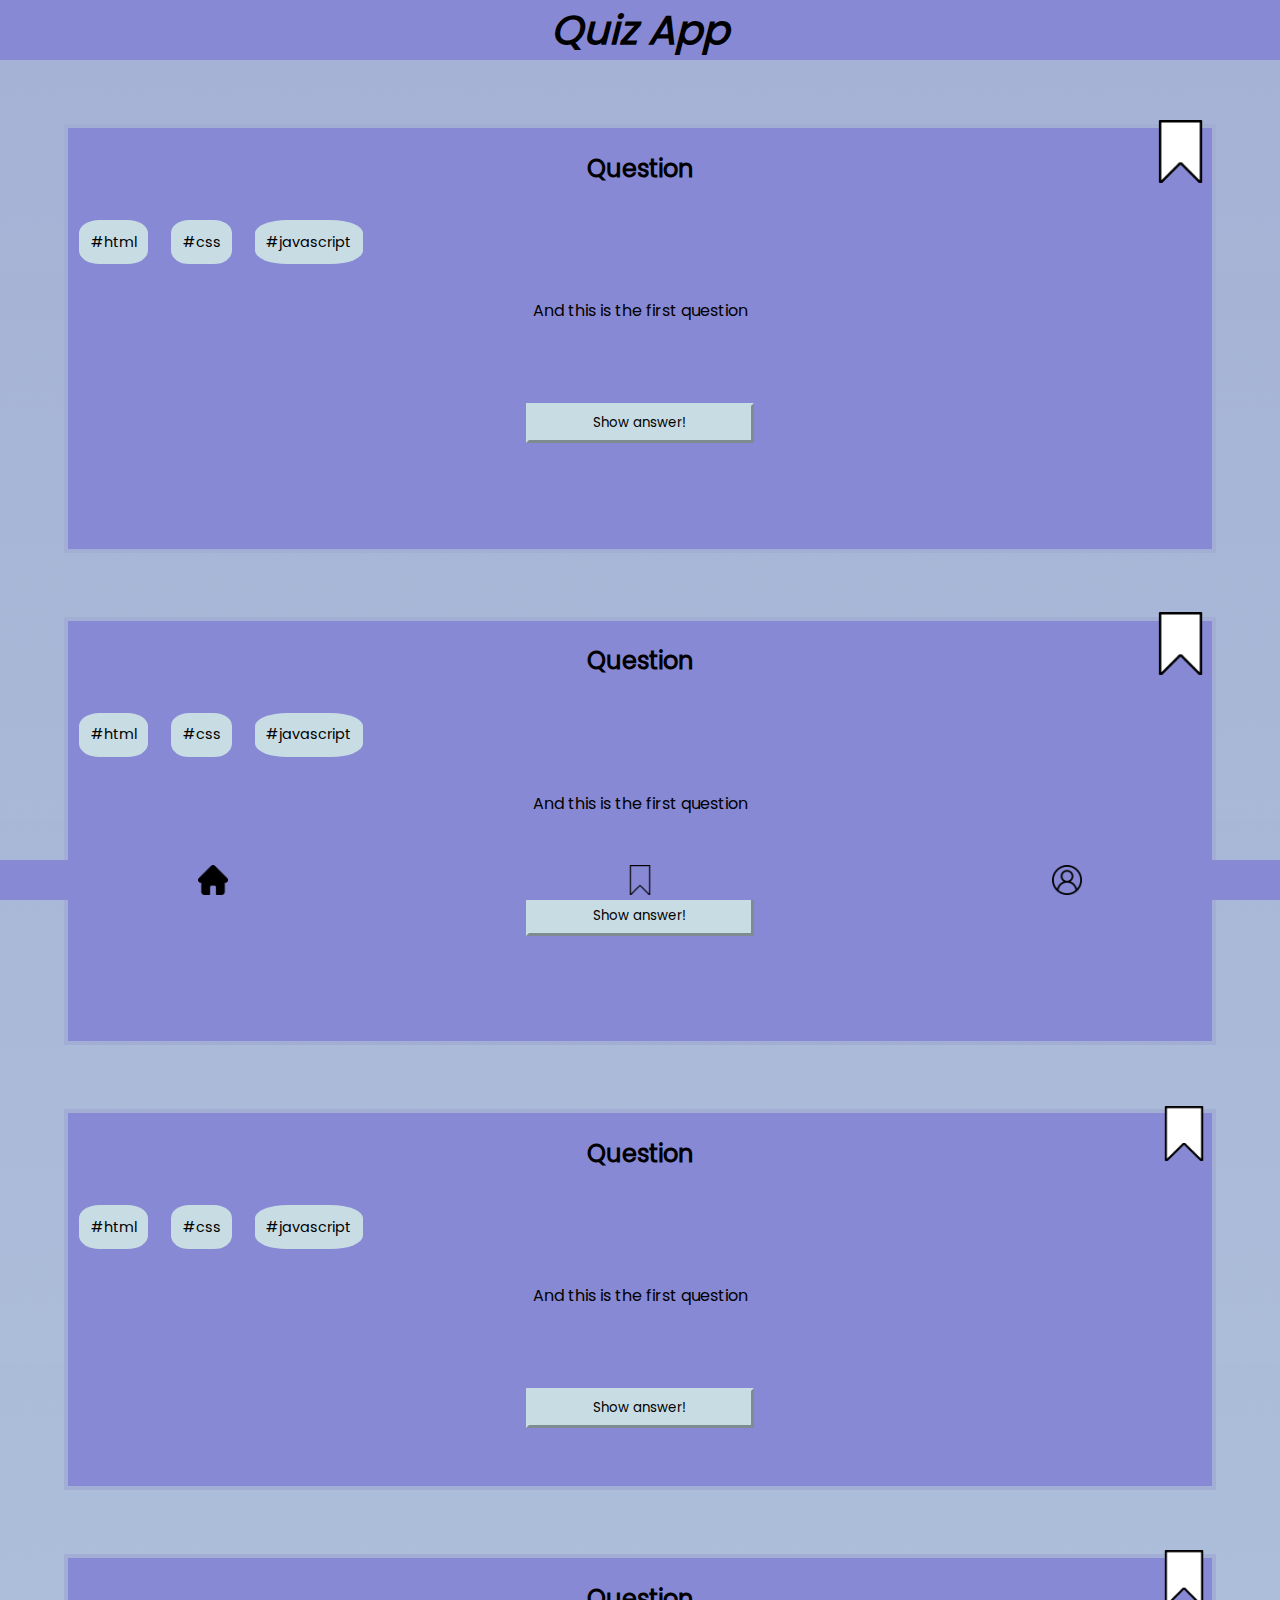
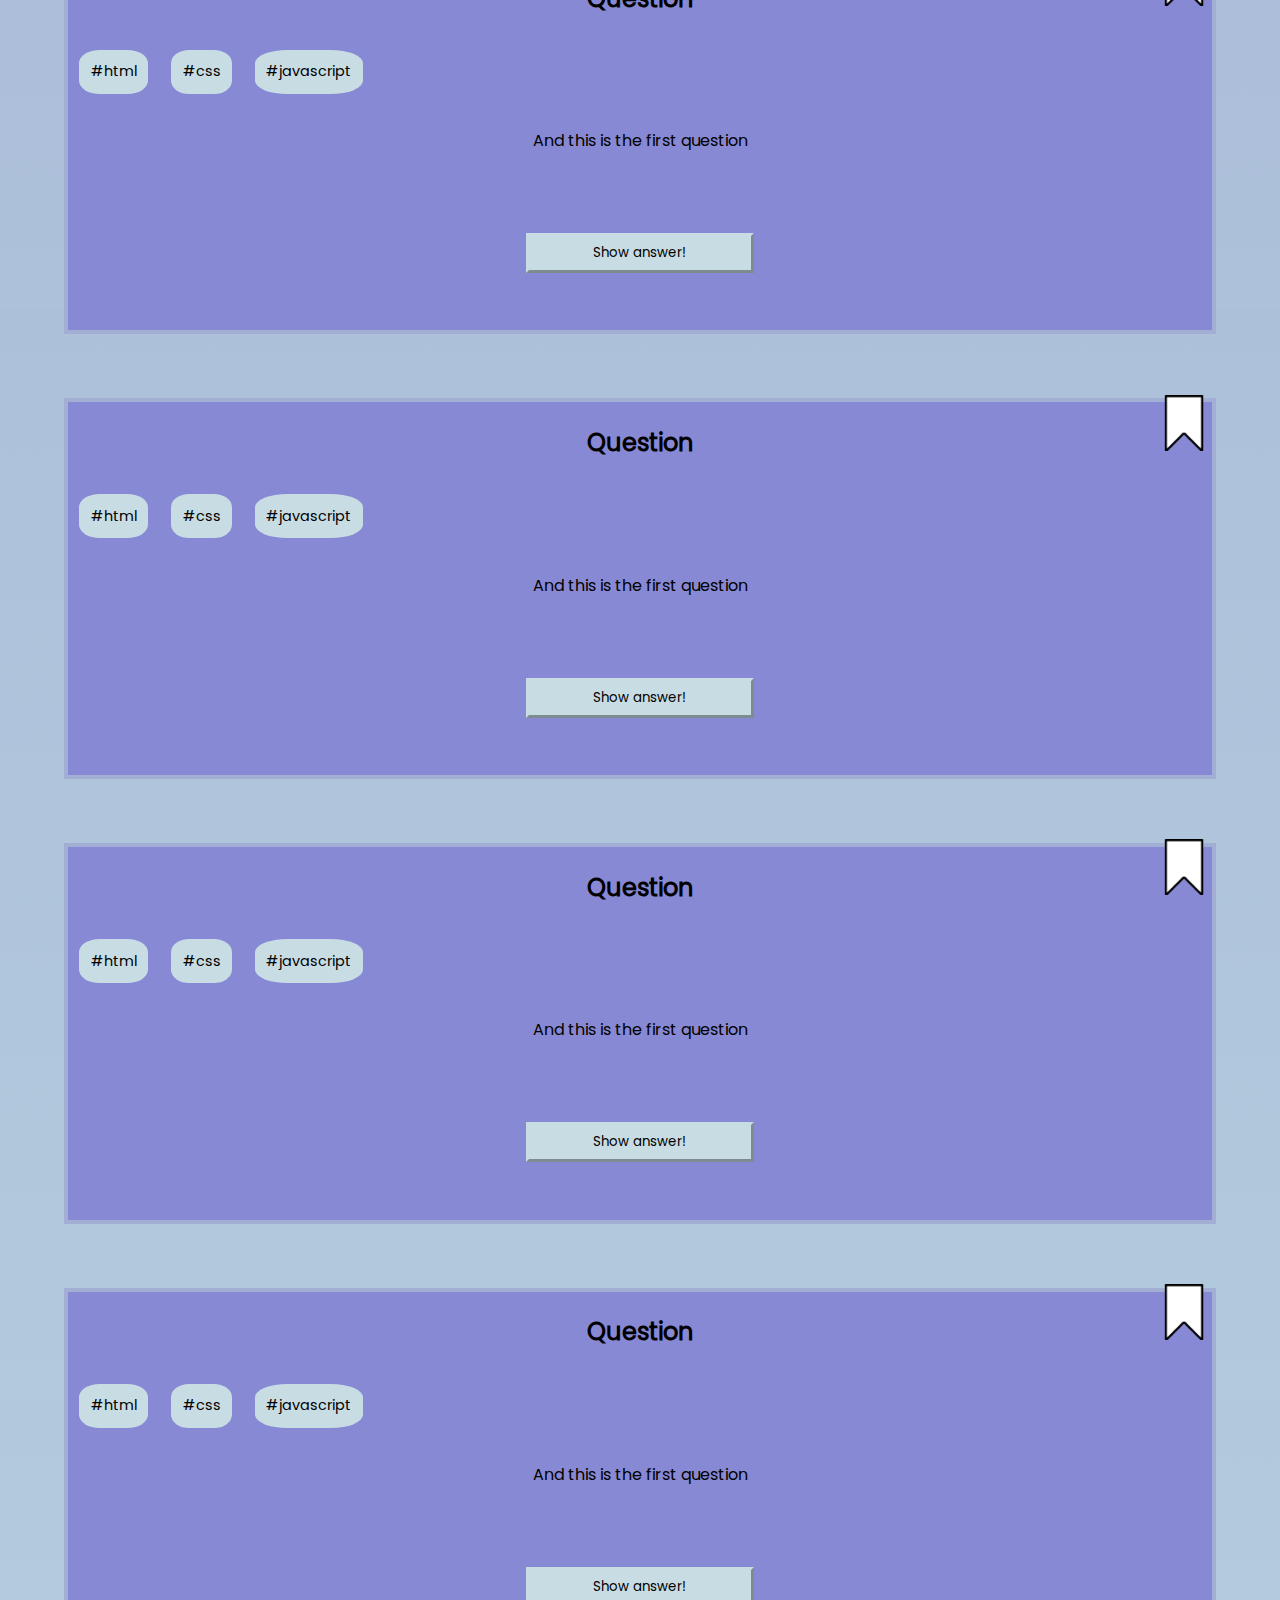
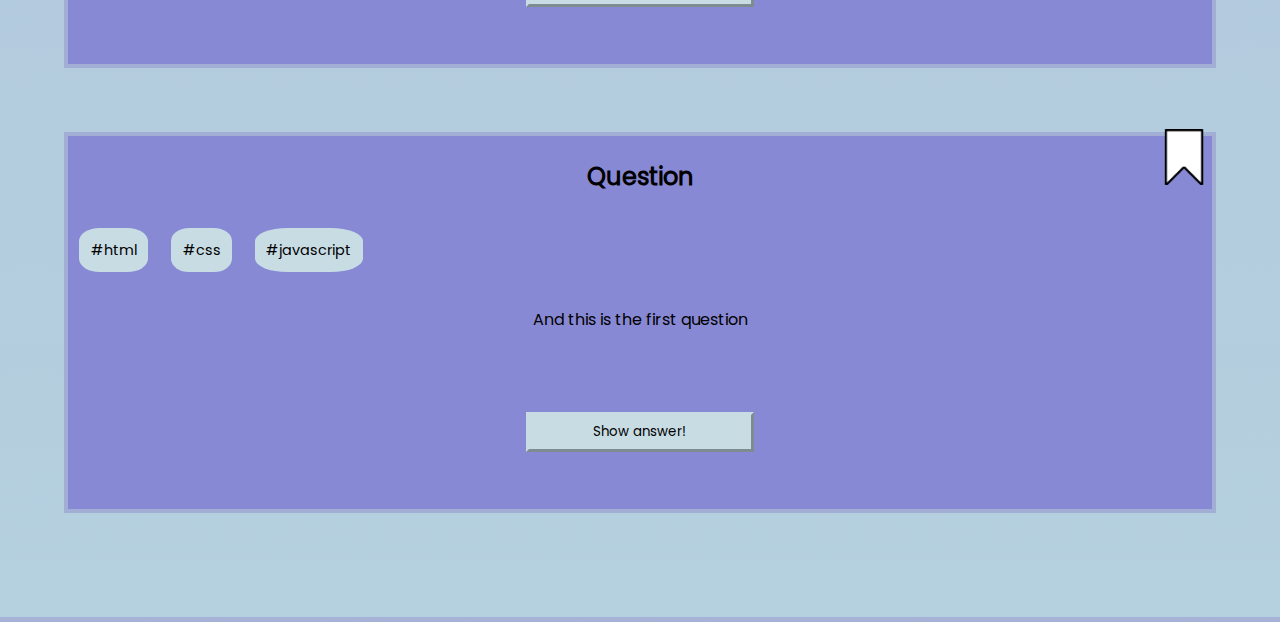
==== commit 19963c2b: "doing the tasks" ====
--- a/index.html
+++ b/index.html
@@ -7,6 +7,7 @@
     <link rel="stylesheet" href="./css/index.css" />
     <link rel="stylesheet" href="./fonts/Kalam-Regular.ttf" />
     <link rel="stylesheet" href="../css/global.css" />
+    <script src="./js/index.js" defer></script>
     <title>Amazing Quiz App</title>
   </head>
   <body>
@@ -32,33 +33,29 @@
 
         <section class="card__text-box">And this is the first question</section>
 
-        <button class="card__button">
-          Show answer!
-          <p hidden>this is the answer to the question</p>
-        </button>
-      </section>
-
-      <section class="card">
-        <img
-          src="./assets/bookmark.png"
-          alt="bookmark"
-          class="card__bookmark"
-        />
-
-        <h2 class="card__question">Question</h2>
-
-        <section class="card__tag-section">
-          <p class="card__tag">#html</p>
-          <p class="card__tag">#css</p>
-          <p class="card__tag">#javascript</p>
-        </section>
-
-        <section class="card__text-box">And this is the first question</section>
-
-        <button class="card__button">
-          Show answer!
-          <p hidden>this is the answer to the question</p>
-        </button>
+        <button class="card__button">Show answer!</button>
+        <p class="card__answer">this is the answer to the question</p>
+      </section>
+
+      <section class="card">
+        <img
+          src="./assets/bookmark.png"
+          alt="bookmark"
+          class="card__bookmark"
+        />
+
+        <h2 class="card__question">Question</h2>
+
+        <section class="card__tag-section">
+          <p class="card__tag">#html</p>
+          <p class="card__tag">#css</p>
+          <p class="card__tag">#javascript</p>
+        </section>
+
+        <section class="card__text-box">And this is the first question</section>
+
+        <button class="card__button">Show answer!</button>
+        <p class="card__answer">this is the answer to the question</p>
       </section>
 
       <section class="card">
--- a/css/index.css
+++ b/css/index.css
@@ -132,3 +132,14 @@
 .profile__image {
   width: 10%;
 }
+
+.card__answer {
+  display: flex;
+  align-self: center;
+  margin-bottom: 2%;
+  visibility: hidden;
+}
+
+.card__answer__visibility {
+  visibility: visible;
+}
--- a/css/global.css
+++ b/css/global.css
@@ -27,7 +27,7 @@
 }
 
 footer {
-  position: fixed;
+  position: sticky;
   bottom: 0;
   width: 100%;
   display: flex;
@@ -36,6 +36,7 @@
   justify-content: space-around;
   background-color: var(--primary-color);
   height: 40px;
+  margin-top: 20px;
 }
 
 footer a {
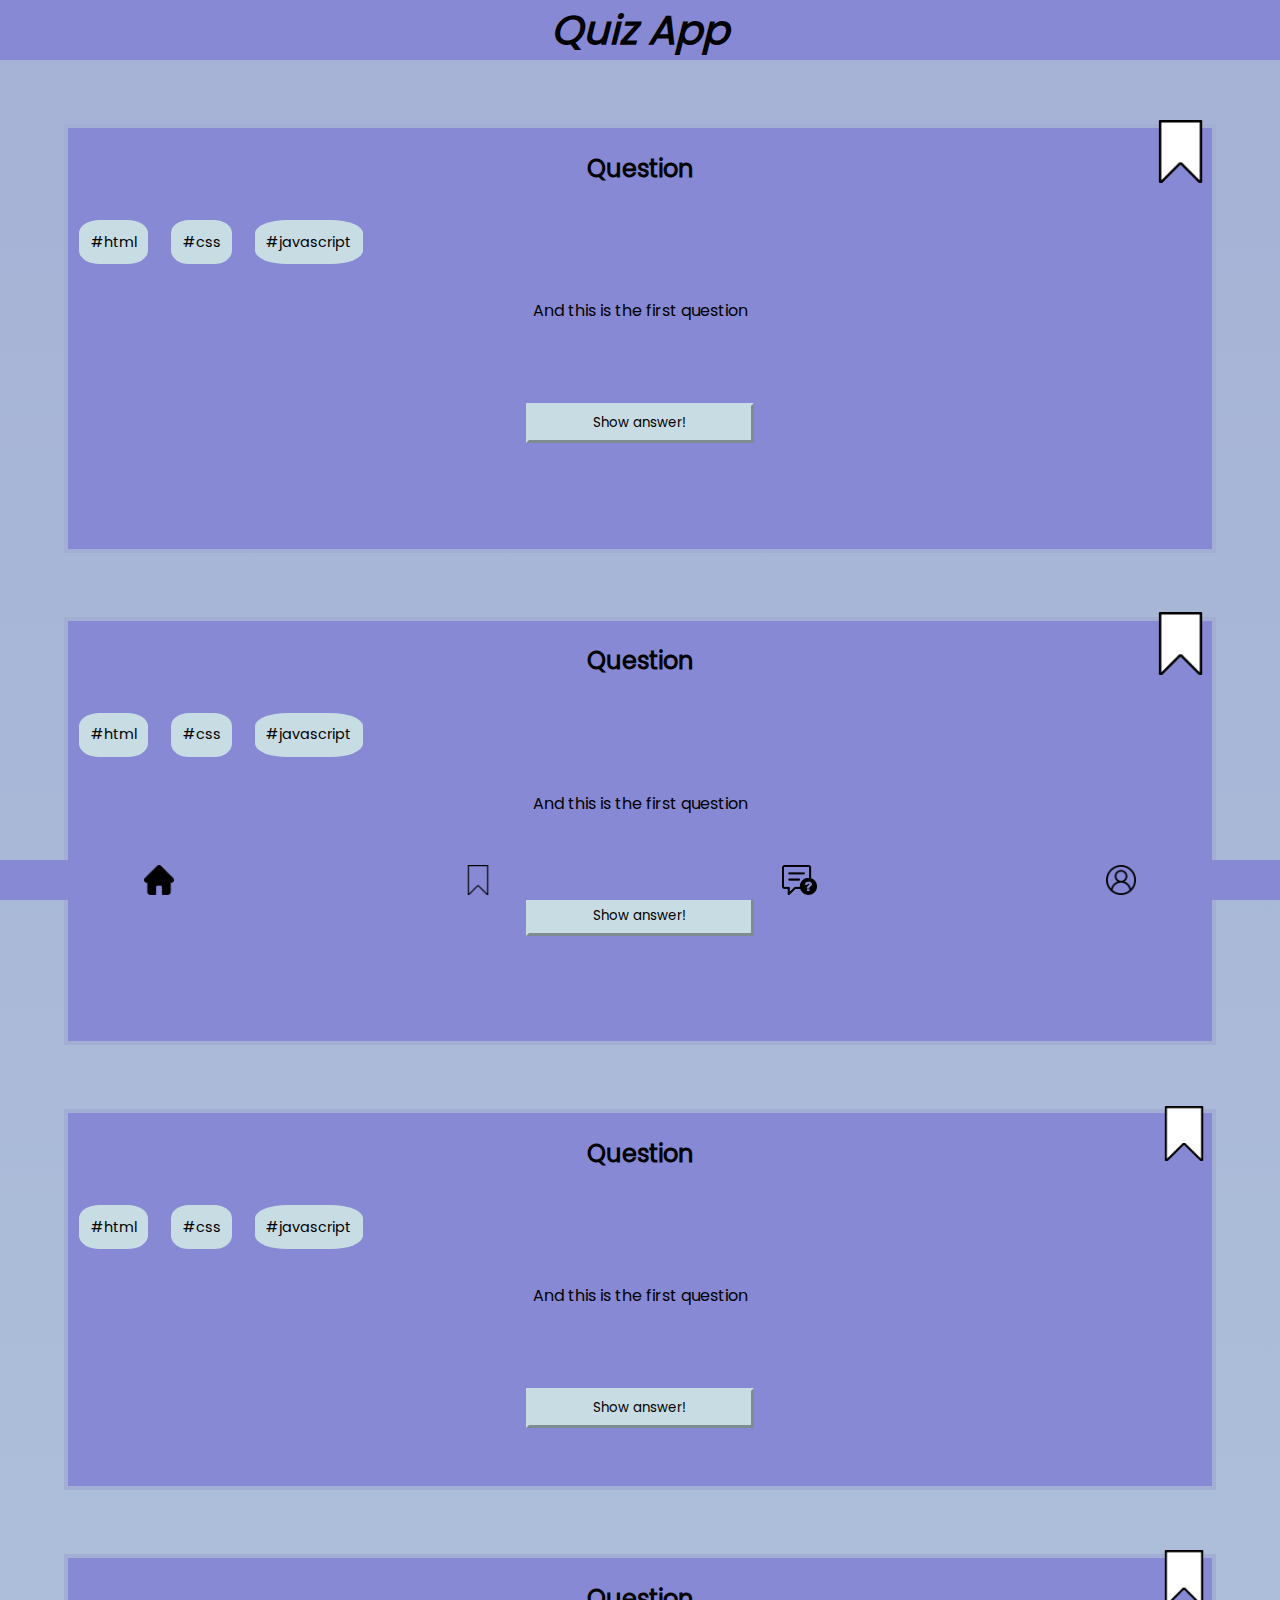
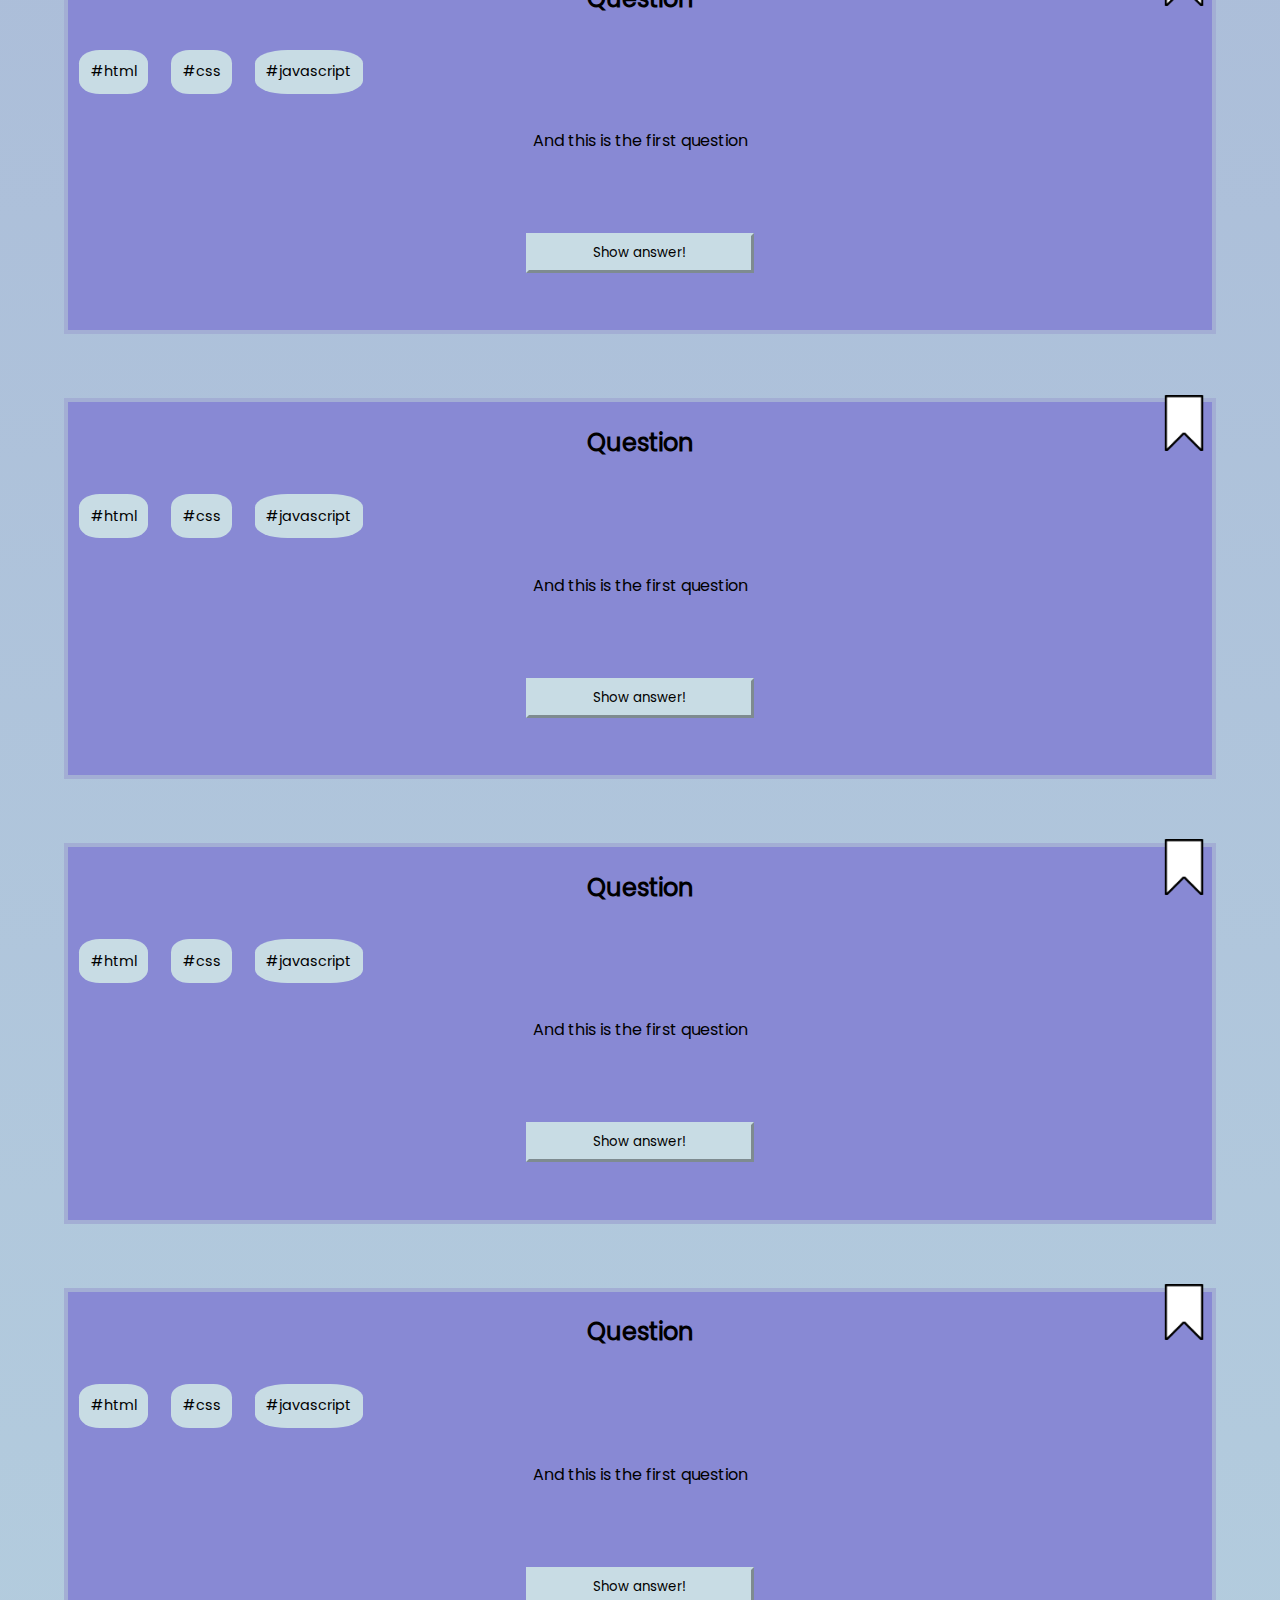
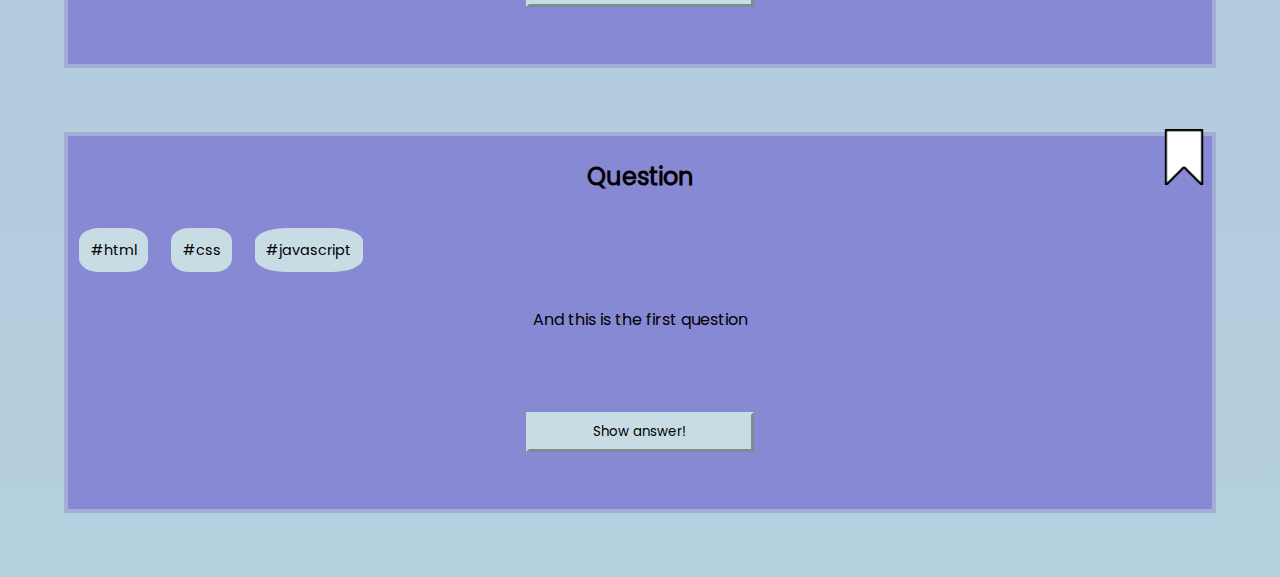
==== commit a774d00c: "im sleepy" ====
--- a/index.html
+++ b/index.html
@@ -204,6 +204,9 @@
       <a href="./pages/bookmarks.html"
         ><img src="./assets/bookmark_transparent.png" alt="bookmarks link"
       /></a>
+      <a href="./pages/form.html"
+        ><img src="../assets/question.png" alt="form link"
+      /></a>
       <a href="./pages/profile.html"
         ><img src="./assets/profile.png" alt="profile link"
       /></a>
--- a/css/index.css
+++ b/css/index.css
@@ -65,73 +65,7 @@
   text-align: center;
 }
 
-footer {
-  position: fixed;
-  bottom: 0;
-  width: 100%;
-  display: flex;
-  align-content: center;
-  align-self: flex-end;
-  justify-content: space-around;
-  background-color: var(--primary-color);
-  height: 40px;
-}
-
-footer a {
-  display: flex;
-  height: 100%;
-  margin-top: 5px;
-  padding-bottom: 10px;
-}
-
 /*profile code below*/
-
-.profile__main {
-  display: flex;
-  flex-direction: column;
-  margin: 5%;
-  position: relative;
-}
-
-.profile__menu {
-  display: flex;
-  flex-direction: column;
-  background-color: var(--primary-color);
-  border: solid 4px var(--accent-color);
-}
-
-.profile__picture {
-  display: flex;
-  width: 20%;
-  margin: 5%;
-  margin-bottom: 0;
-}
-
-.profile__header {
-  display: flex;
-  position: absolute;
-  top: 20%;
-  left: 50%;
-  justify-self: center;
-  align-self: center;
-}
-
-.profile__text {
-  display: flex;
-  padding: 5%;
-  text-align: justify;
-}
-
-.profile__image__box {
-  display: flex;
-  gap: 14%;
-  margin-top: 5%;
-  justify-content: center;
-}
-
-.profile__image {
-  width: 10%;
-}
 
 .card__answer {
   display: flex;
--- a/css/global.css
+++ b/css/global.css
@@ -4,6 +4,15 @@
 * {
   box-sizing: border-box;
   margin: 0;
+}
+
+.dark-mode {
+  --primary-color: #8889d4;
+  --second-color: #c8dce4;
+  --accent-color: #a3afd4f8;
+  --background-color: #b5d0df;
+  --font-color: #743232;
+  --link-color: green;
 }
 
 body {
@@ -27,16 +36,13 @@
 }
 
 footer {
-  position: sticky;
+  position: fixed;
   bottom: 0;
   width: 100%;
   display: flex;
-  align-content: center;
-  align-self: flex-end;
   justify-content: space-around;
   background-color: var(--primary-color);
   height: 40px;
-  margin-top: 20px;
 }
 
 footer a {
